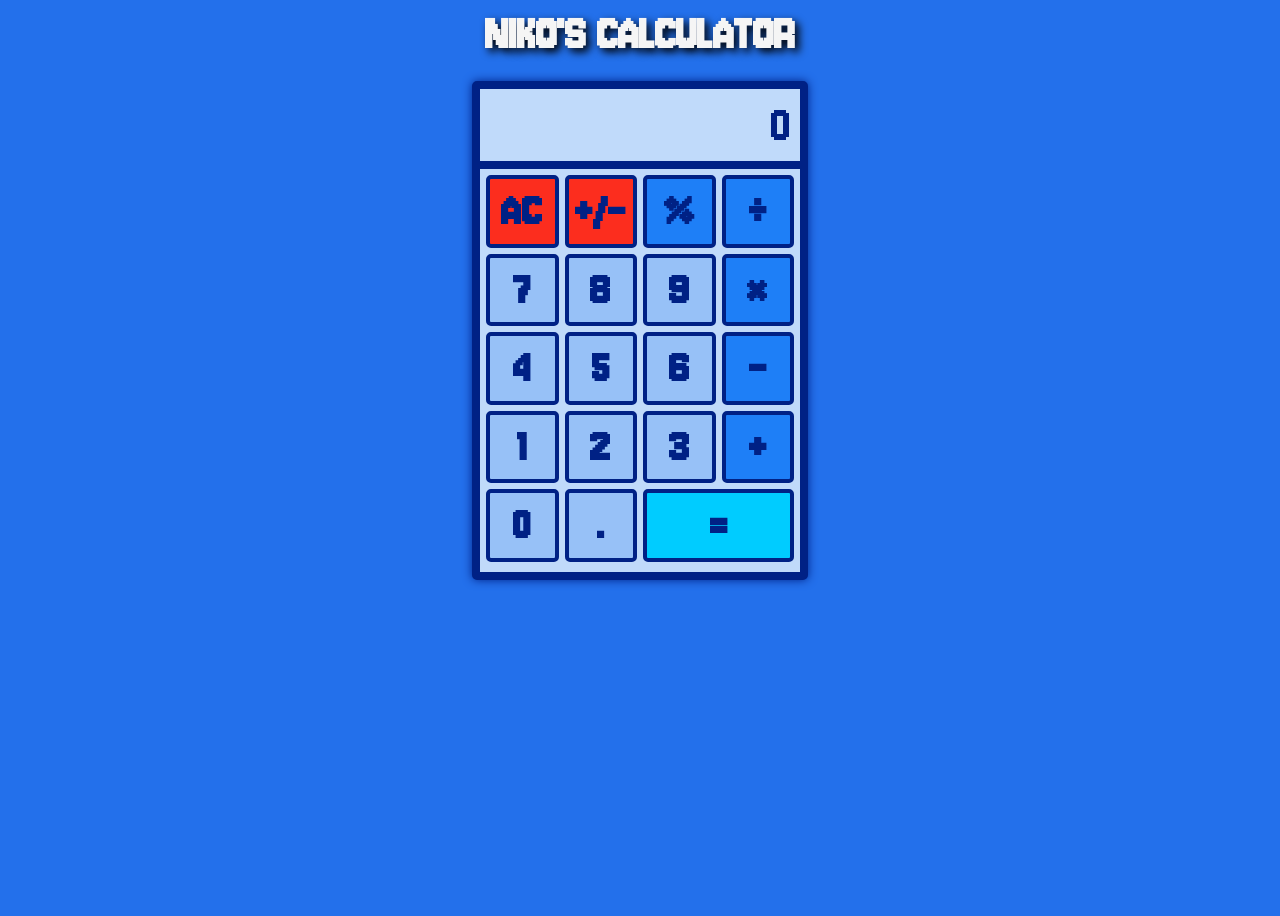
==== calculator/index.html @ 88367153 "add files" ====
<!DOCTYPE html>
<html lang="en">
<head>
    <link rel="stylesheet" href="styles.css">
    <meta name="viewport" content="width=device-width, initial-scale=1.0">
    <link rel="preconnect" href="https://fonts.googleapis.com">
    <link rel="preconnect" href="https://fonts.gstatic.com" crossorigin>
    <link href="https://fonts.googleapis.com/css2?family=Jersey+10&display=swap" rel="stylesheet">
    <meta charset="UTF-8">
    <title>Calculator</title>
</head>
<body>
<h1>NIKO'S CALCULATOR</h1>
<div class="calculator" id="calculator-el">
    <div class="display" id="display-el"></div>

    <div class="buttons">
        <button class="btn action" data-action="clear">AC</button>
        <button class="btn action" data-action="toggle-sign">+/-</button>
        <button class="btn operator" data-action="percent">%</button>
        <button class="btn operator" data-action="divide">÷</button>

        <button class="btn" data-number="7">7</button>
        <button class="btn" data-number="8">8</button>
        <button class="btn" data-number="9">9</button>
        <button class="btn operator" data-action="multiply">×</button>

        <button class="btn" data-number="4">4</button>
        <button class="btn" data-number="5">5</button>
        <button class="btn" data-number="6">6</button>
        <button class="btn operator" data-action="subtract">-</button>

        <button class="btn" data-number="1">1</button>
        <button class="btn" data-number="2">2</button>
        <button class="btn" data-number="3">3</button>
        <button class="btn operator" data-action="add">+</button>

        <button class="btn" data-number="0">0</button>
        <button class="btn" data-action="decimal">.</button>
        <button class="btn equals" data-action="equals">=</button>
    </div>
</div>

<script src="script.js"></script>
</body>
</html>
---- calculator/styles.css ----
:root {
    background: #2370eb;
    --size: 320px;
    --gap: 6px;
}

body {
    display: flex;
    justify-content: center;
    align-items: center;
    flex-direction: column;
    justify-content: flex-start;
    height: 100vh;
    background: #2370eb;
    font-family: Arial, sans-serif;
}
h1 {
    font-family: "Jersey 10", sans-serif;
    font-size: 50px;
    margin: 0px 0px 20px 0px;
    color: whitesmoke;
    text-shadow:4px 4px 8px black;
}

.calculator {
    width: var(--size);
    border: 8px solid #002185;
    border-radius: 5px;
    display: flex;
    flex-direction: column;
    background: #c0dafa;
    box-shadow: 0px 0px 10px #002185;
}

.display {
    display: flex;
    justify-content: flex-end;
    align-items: center;
    overflow: hidden;
    white-space: nowrap;

    font-family: "Jersey 10", sans-serif;
    color: #002185;
    height: 10%;
    min-height: 80px;
    border-bottom: 8px solid #002185;
    display: flex;
    padding: 0.5rem;
    font-size: 3.5rem;
    box-sizing: border-box;
}

.buttons {
    display: grid;
    grid-template-columns: repeat(4, 1fr);
    gap: var(--gap);
    padding: var(--gap);
}

.btn {
    font-family: "Jersey 10", sans-serif;
    color: #002185;
    font-weight: bold;
    aspect-ratio: 1 / 1;
    border: 4px solid #002185;
    background: #97c1f7;
    font-size: 3rem;
    cursor: pointer;
    border-radius: 5px;
}

.btn:active {
    background: #c9dcff;
}


.operator { background: #1e7ff7; }
.action { background: #fc2d1e; }
.equals { background: #00ccff; grid-column: span 2; aspect-ratio: auto;}
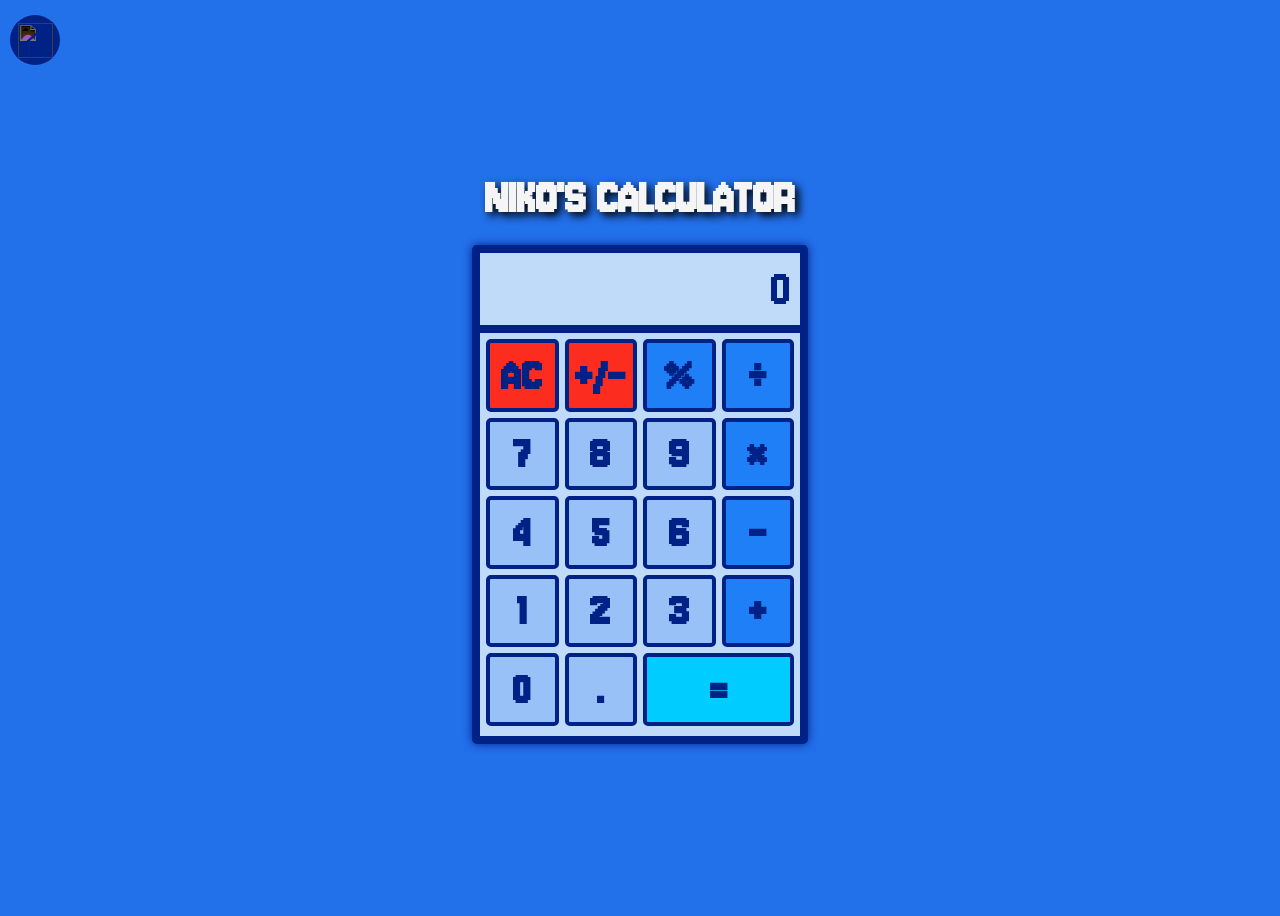
==== commit a2a2cfe4: "added theme-toggle, UI/UX improvements and keyword shortcuts" ====
--- a/calculator/index.html
+++ b/calculator/index.html
@@ -11,6 +11,7 @@
 </head>
 <body>
 <h1>NIKO'S CALCULATOR</h1>
+<button id="theme-btn"><img id="theme-imgs" src="assets/light-mode.png"></button>
 <div class="calculator" id="calculator-el">
     <div class="display" id="display-el"></div>
 
--- a/calculator/styles.css
+++ b/calculator/styles.css
@@ -1,18 +1,22 @@
 :root {
-    background: #2370eb;
-    --size: 320px;
-    --gap: 6px;
+  /* Define default (light) colors */
+  --bg-color: #2370eb;
+  --calculator-bg: #c0dafa;
+  --text-color: #002185;
+  --size: 320px;
+  --gap: 6px;
 }
-
+/*BODY AND CALCULATOR STYLE*/
 body {
-    display: flex;
-    justify-content: center;
-    align-items: center;
-    flex-direction: column;
-    justify-content: flex-start;
-    height: 100vh;
-    background: #2370eb;
-    font-family: Arial, sans-serif;
+  /* Use the variable */
+  background: var(--bg-color);
+  display: flex;
+  justify-content: center;
+  align-items: center;
+  flex-direction: column;
+  height: 100vh;
+  font-family: Arial, sans-serif;
+  transition: background 0.3s ease; /* Smooth transition */
 }
 h1 {
     font-family: "Jersey 10", sans-serif;
@@ -73,7 +77,76 @@
     background: #c9dcff;
 }
 
-
 .operator { background: #1e7ff7; }
 .action { background: #fc2d1e; }
-.equals { background: #00ccff; grid-column: span 2; aspect-ratio: auto;}+.equals { background: #00ccff; grid-column: span 2; aspect-ratio: auto;}
+
+
+/*THEME TOGGLE STYLE*/
+#theme-btn {
+    position: absolute;
+    top: 15px;
+    left: 10px;
+    z-index: 999;
+    cursor: pointer;
+    background: #002185;
+    border: none;
+
+    width: 50px;
+    height: 50px;
+    padding: 0;
+    border-radius: 50%;
+    display: flex;
+    align-items: center;
+    justify-content: center;
+}
+
+
+#theme-imgs {
+    width: 35px;
+    height: 35px;
+    filter: invert(100%);
+}
+
+#theme-btn:active {transform: translateY(2px);}
+
+/*DARK MODE THEME*/
+body.dark-theme {
+  --bg-color: #011701;
+}
+.calculator {
+  background: var(--calculator-bg);
+}
+body.dark-theme .calculator {
+  --calculator-bg: #0f752f;
+  border: 8px solid #00ff50;
+  box-shadow: 0px 0px 10px #00ff50;
+}
+body.dark-theme h1{
+    color: #2eff51;
+    text-shadow:
+        0 0 5px #2eff51,
+        0 0 15px #2eff51,
+        0 0 20px rgba(0, 255, 81, 0.5);
+}
+
+body.dark-theme .display{
+    color: #00ff50;
+    border-bottom: 8px solid #00ff50;
+}
+
+body.dark-theme .btn {
+    color:#2eff51;
+    border: 4px solid #00ff50;
+    background: #025e02;
+}
+body.dark-theme .btn:active {
+    background: #269126;
+}
+
+body.dark-theme #theme-btn {
+    background: #17ad46;
+}
+body.dark-theme #theme-imgs {
+    filter: invert(0%);
+}
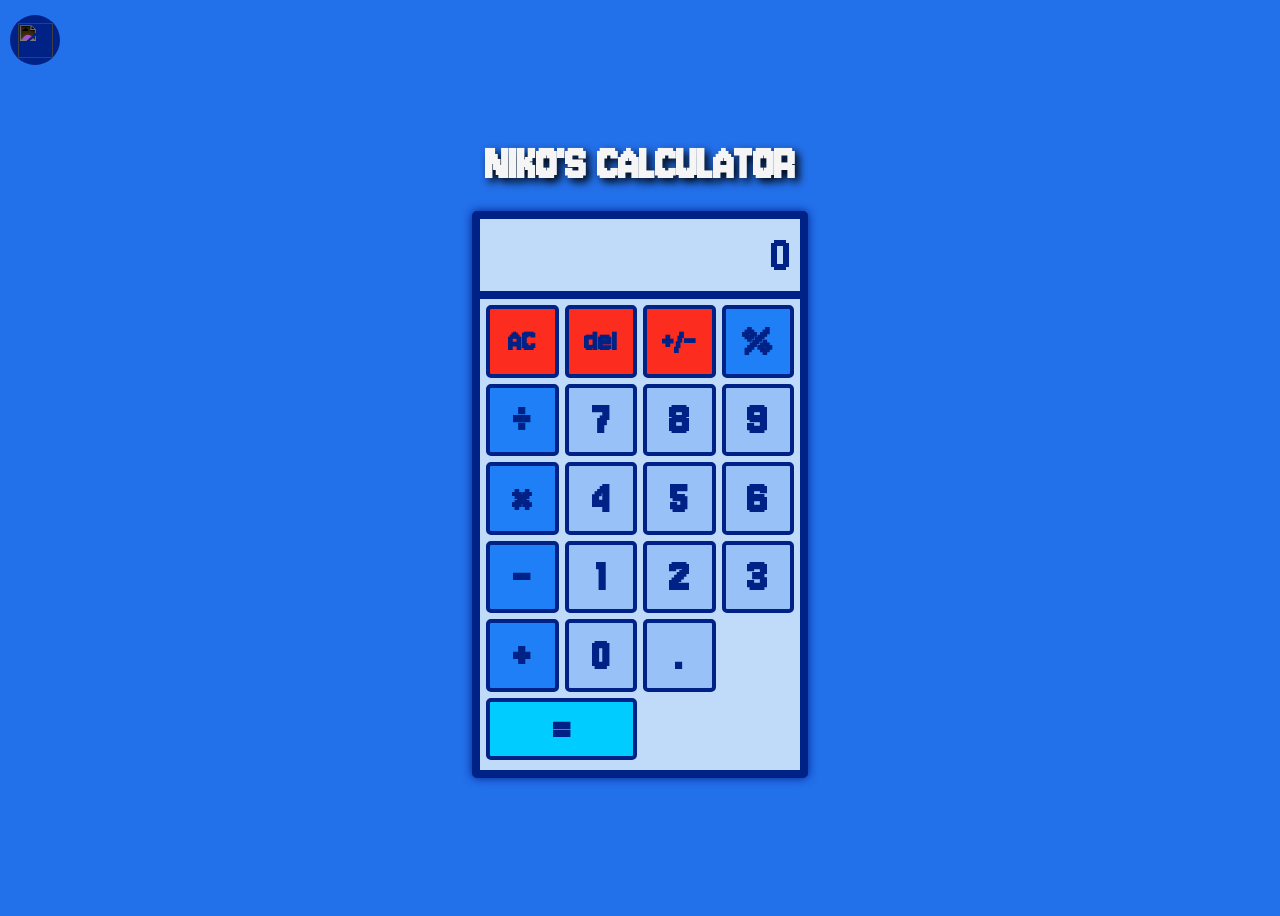
==== commit fa2ba26e: "added Delete button and keyboard input support" ====
--- a/calculator/index.html
+++ b/calculator/index.html
@@ -17,6 +17,7 @@
 
     <div class="buttons">
         <button class="btn action" data-action="clear">AC</button>
+        <button class="btn action" data-action="backspace">del</button>
         <button class="btn action" data-action="toggle-sign">+/-</button>
         <button class="btn operator" data-action="percent">%</button>
         <button class="btn operator" data-action="divide">÷</button>
--- a/calculator/styles.css
+++ b/calculator/styles.css
@@ -78,9 +78,11 @@
 }
 
 .operator { background: #1e7ff7; }
-.action { background: #fc2d1e; }
+.action { background: #fc2d1e; font-weight:}
 .equals { background: #00ccff; grid-column: span 2; aspect-ratio: auto;}
-
+.btn.action {
+    font-size: 2rem;
+}
 
 /*THEME TOGGLE STYLE*/
 #theme-btn {
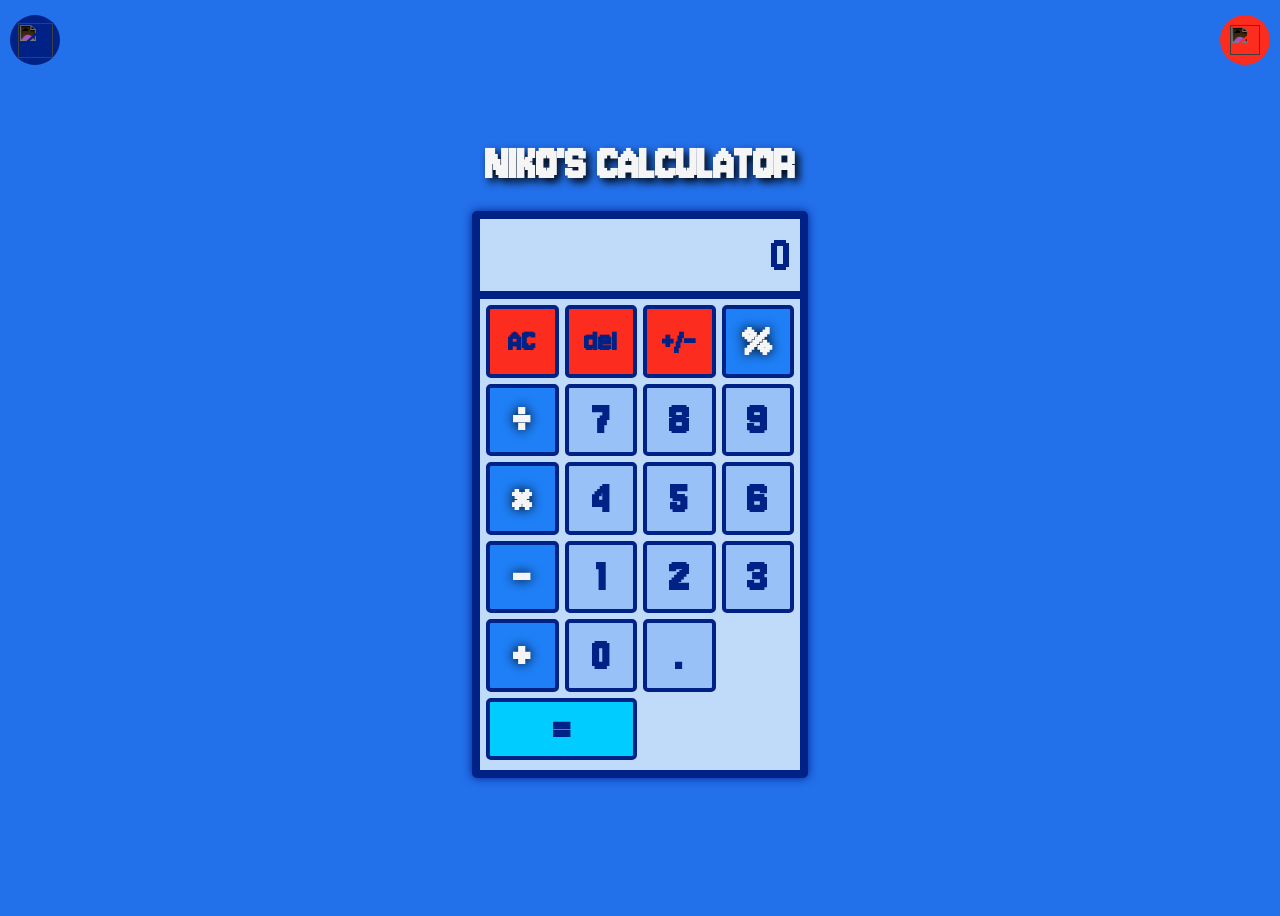
==== commit 7ecb5754: "added History System and organized the code" ====
--- a/calculator/index.html
+++ b/calculator/index.html
@@ -42,7 +42,15 @@
         <button class="btn equals" data-action="equals">=</button>
     </div>
 </div>
+<button id="history-toggle"><img id="history-img" src="assets/history-panel.png"></button>
 
+<div class="history-panel" id="history-panel">
+    <div class="history-header">
+        <h3>History</h3>
+        <button id="clear-history"><img id="delete-history" src="assets/delete.png"></button>
+    </div>
+    <ul id="history-list"></ul>
+</div>
 <script src="script.js"></script>
 </body>
 </html>
--- a/calculator/styles.css
+++ b/calculator/styles.css
@@ -1,5 +1,4 @@
 :root {
-  /* Define default (light) colors */
   --bg-color: #2370eb;
   --calculator-bg: #c0dafa;
   --text-color: #002185;
@@ -8,7 +7,6 @@
 }
 /*BODY AND CALCULATOR STYLE*/
 body {
-  /* Use the variable */
   background: var(--bg-color);
   display: flex;
   justify-content: center;
@@ -16,8 +14,11 @@
   flex-direction: column;
   height: 100vh;
   font-family: Arial, sans-serif;
-  transition: background 0.3s ease; /* Smooth transition */
-}
+  transition: background 0.3s ease;
+
+  overflow-x: hidden;
+}
+/*HEADINGS*/
 h1 {
     font-family: "Jersey 10", sans-serif;
     font-size: 50px;
@@ -25,6 +26,12 @@
     color: whitesmoke;
     text-shadow:4px 4px 8px black;
 }
+h3 {
+   font-family: "Jersey 10", sans-serif;
+   font-size: 50px;
+   color: #002185;
+   text-shadow: 0px 0px 8px #808080;
+}
 
 .calculator {
     width: var(--size);
@@ -35,7 +42,6 @@
     background: #c0dafa;
     box-shadow: 0px 0px 10px #002185;
 }
-
 .display {
     display: flex;
     justify-content: flex-end;
@@ -53,14 +59,12 @@
     font-size: 3.5rem;
     box-sizing: border-box;
 }
-
 .buttons {
     display: grid;
     grid-template-columns: repeat(4, 1fr);
     gap: var(--gap);
     padding: var(--gap);
 }
-
 .btn {
     font-family: "Jersey 10", sans-serif;
     color: #002185;
@@ -71,19 +75,18 @@
     font-size: 3rem;
     cursor: pointer;
     border-radius: 5px;
-}
-
+
+    transition: all 0.4s cubic-bezier(0.4, 0, 0.2, 1);
+}
 .btn:active {
     background: #c9dcff;
 }
-
-.operator { background: #1e7ff7; }
-.action { background: #fc2d1e; font-weight:}
+.operator { background: #1e7ff7; color: whitesmoke; text-shadow: 0px 0px 12px black}
+.action { background: #fc2d1e;}
 .equals { background: #00ccff; grid-column: span 2; aspect-ratio: auto;}
 .btn.action {
     font-size: 2rem;
 }
-
 /*THEME TOGGLE STYLE*/
 #theme-btn {
     position: absolute;
@@ -102,23 +105,15 @@
     align-items: center;
     justify-content: center;
 }
-
-
 #theme-imgs {
     width: 35px;
     height: 35px;
     filter: invert(100%);
 }
-
 #theme-btn:active {transform: translateY(2px);}
-
 /*DARK MODE THEME*/
-body.dark-theme {
-  --bg-color: #011701;
-}
-.calculator {
-  background: var(--calculator-bg);
-}
+body.dark-theme {--bg-color: #011701;}
+.calculator {background: var(--calculator-bg);}
 body.dark-theme .calculator {
   --calculator-bg: #0f752f;
   border: 8px solid #00ff50;
@@ -131,24 +126,121 @@
         0 0 15px #2eff51,
         0 0 20px rgba(0, 255, 81, 0.5);
 }
-
-body.dark-theme .display{
-    color: #00ff50;
-    border-bottom: 8px solid #00ff50;
-}
-
-body.dark-theme .btn {
-    color:#2eff51;
-    border: 4px solid #00ff50;
-    background: #025e02;
-}
-body.dark-theme .btn:active {
-    background: #269126;
-}
-
-body.dark-theme #theme-btn {
-    background: #17ad46;
-}
-body.dark-theme #theme-imgs {
-    filter: invert(0%);
+body.dark-theme .display{color: #00ff50; border-bottom: 8px solid #00ff50;}
+body.dark-theme .btn {color:#2eff51; border: 4px solid #00ff50; background: #025e02;}
+body.dark-theme .btn:active {background: #269126;}
+body.dark-theme #theme-btn {background: #2eff51; box-shadow: 0px 0px 10px #00ff50;}
+body.dark-theme #theme-imgs {filter: invert(0%);}
+body.dark-theme .history-panel {background: #0f752f; border-left: 8px solid #00ff50; box-shadow: 0px 0px 10px #00ff50;}
+body.dark-theme .history-item {border: 3px solid #00ff50; color: #00ff50; box-shadow: 0px 0px 7px #00ff50;}
+body.dark-theme .history-item:hover {background: #269126;}
+body.dark-theme #history-toggle {background: #011701; border: 4px solid #00ff50; box-shadow: 0px 0px 7px #00ff50;}
+body.dark-theme #delete-history {filter: invert(0%);}
+body.dark-theme #clear-history {background: #00ff50; box-shadow: 0px 0px 7px #00ff50;}
+body.dark-theme h3 {color: #00ff50; text-shadow: 0px 0px 7px #00ff50;}
+/* DISABLED STATE ERROR STATE*/
+.btn-disabled {
+    opacity: 0.25;
+    cursor: not-allowed !important;
+    pointer-events: none;
+    filter: grayscale(100%) blur(0.5px);
+    transform: scale(0.95)
+}
+.btn.error-pulse {
+    animation: pulse 2s infinite;
+    box-shadow: 0 0 15px rgba(252, 45, 30, 0.5);
+    z-index: 10;
+}
+@keyframes pulse {
+    0% { transform: scale(1); }
+    50% { transform: scale(1.05); }
+    100% { transform: scale(1); }
+}
+/* HISTORY PANELS*/
+.history-panel {
+    position: fixed;
+    top: 0;
+    right: 0;
+    height: 100%;
+    width: 280px;
+    background: #97c1f7;
+    border-left: 8px solid #002185;
+    padding: 10px;
+
+    transform: translateX(100%);
+    opacity: 1;
+    pointer-events: none;
+
+    transition: transform 0.2s ease;
+    z-index: 1000;
+}
+
+.history-panel.show {
+    transform: translateX(0);
+    pointer-events: auto;
+}
+.history-header {
+    display: flex;
+    justify-content: space-between;
+    align-items: center;
+}
+#history-list {
+    list-style: none;
+    padding: 0;
+    margin-top: 10px;
+}
+.history-item {
+    margin-bottom: 2px;
+    border-radius: 20px;
+    font-family: "Jersey 10", sans-serif;
+    padding: 6px;
+    cursor: pointer;
+    border: 2px solid #002185;
+    transition: transform 0.2s ease;
+}
+.history-item:hover {
+    background: #1e7ff7;
+    transform: scale(1.04);
+}
+#history-toggle {
+    position: absolute;
+    top: 15px;
+    right: 10px;
+    z-index: 999;
+    width: 50px;
+    height: 50px;
+    border-radius: 50%;
+    border: none;
+    background: #fc2d1e;
+    cursor: pointer;
+    display: flex;
+    justify-content: center;
+    align-items: center;
+}
+#history-img {
+    width: 30px;
+    height: 30px;
+    filter: invert(100%);
+}
+#clear-history {
+    z-index: 999;
+    width: 30px;
+    height: 30px;
+    border-radius: 50%;
+    border: none;
+    background: #002185;
+    cursor: pointer;
+    display: flex;
+    justify-content: center;
+    align-items: center;
+}
+#delete-history {
+    width: 20px;
+    height: 20px;
+    filter: invert(100%);
+}
+
+#clear-history:active {
+    background: #c9dcff;
+    transform: translateY(2px);
 }
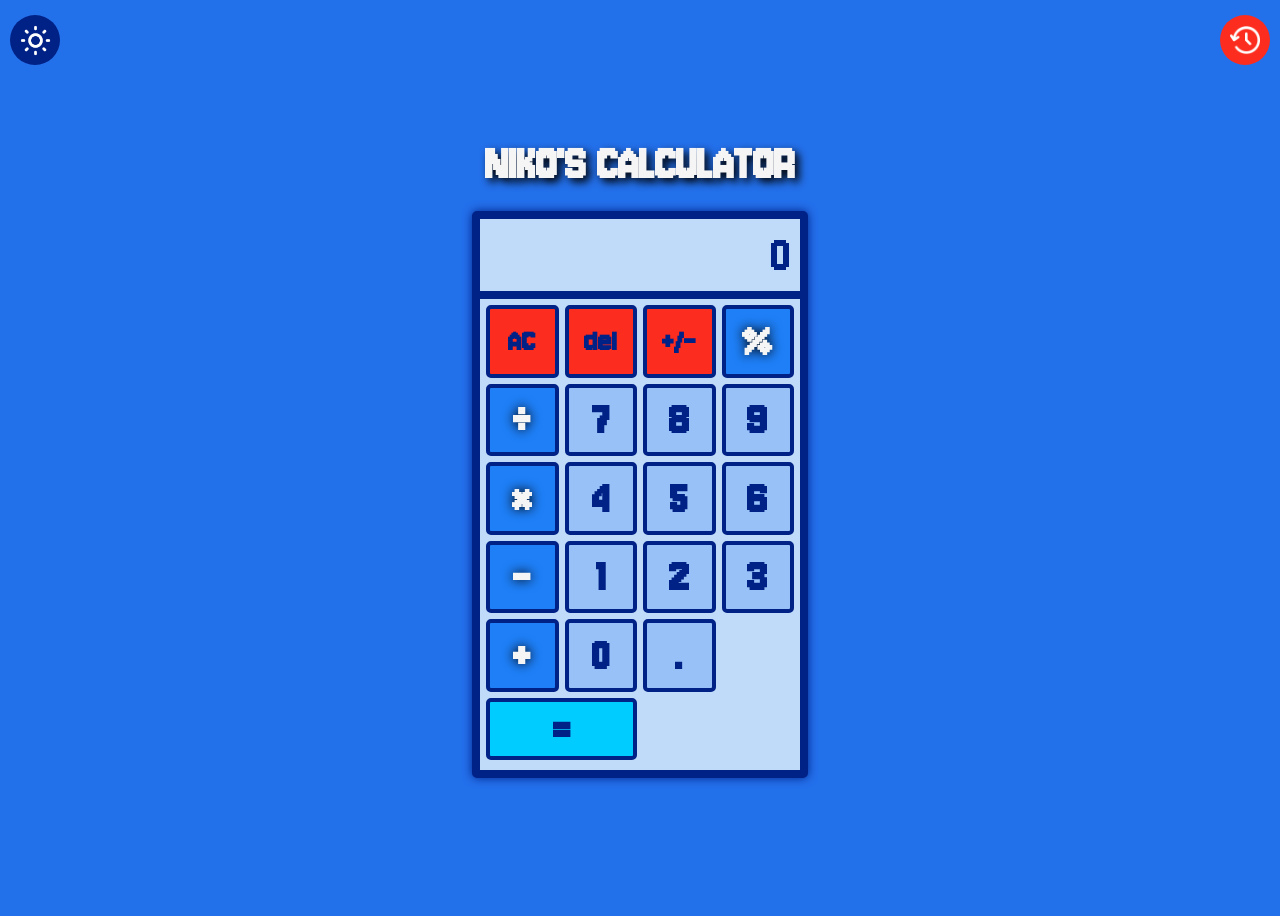
==== commit ecb618e0: "fixed parallel folder problem" ====
--- a/calculator/index.html
+++ b/calculator/index.html
@@ -11,7 +11,7 @@
 </head>
 <body>
 <h1>NIKO'S CALCULATOR</h1>
-<button id="theme-btn"><img id="theme-imgs" src="assets/light-mode.png"></button>
+<button id="theme-btn"><img id="theme-imgs" src="../assets/light-mode.png"></button>
 <div class="calculator" id="calculator-el">
     <div class="display" id="display-el"></div>
 
@@ -42,12 +42,12 @@
         <button class="btn equals" data-action="equals">=</button>
     </div>
 </div>
-<button id="history-toggle"><img id="history-img" src="assets/history-panel.png"></button>
+<button id="history-toggle"><img id="history-img" src="../assets/history-panel.png"></button>
 
 <div class="history-panel" id="history-panel">
     <div class="history-header">
         <h3>History</h3>
-        <button id="clear-history"><img id="delete-history" src="assets/delete.png"></button>
+        <button id="clear-history"><img id="delete-history" src="../assets/delete.png"></button>
     </div>
     <ul id="history-list"></ul>
 </div>
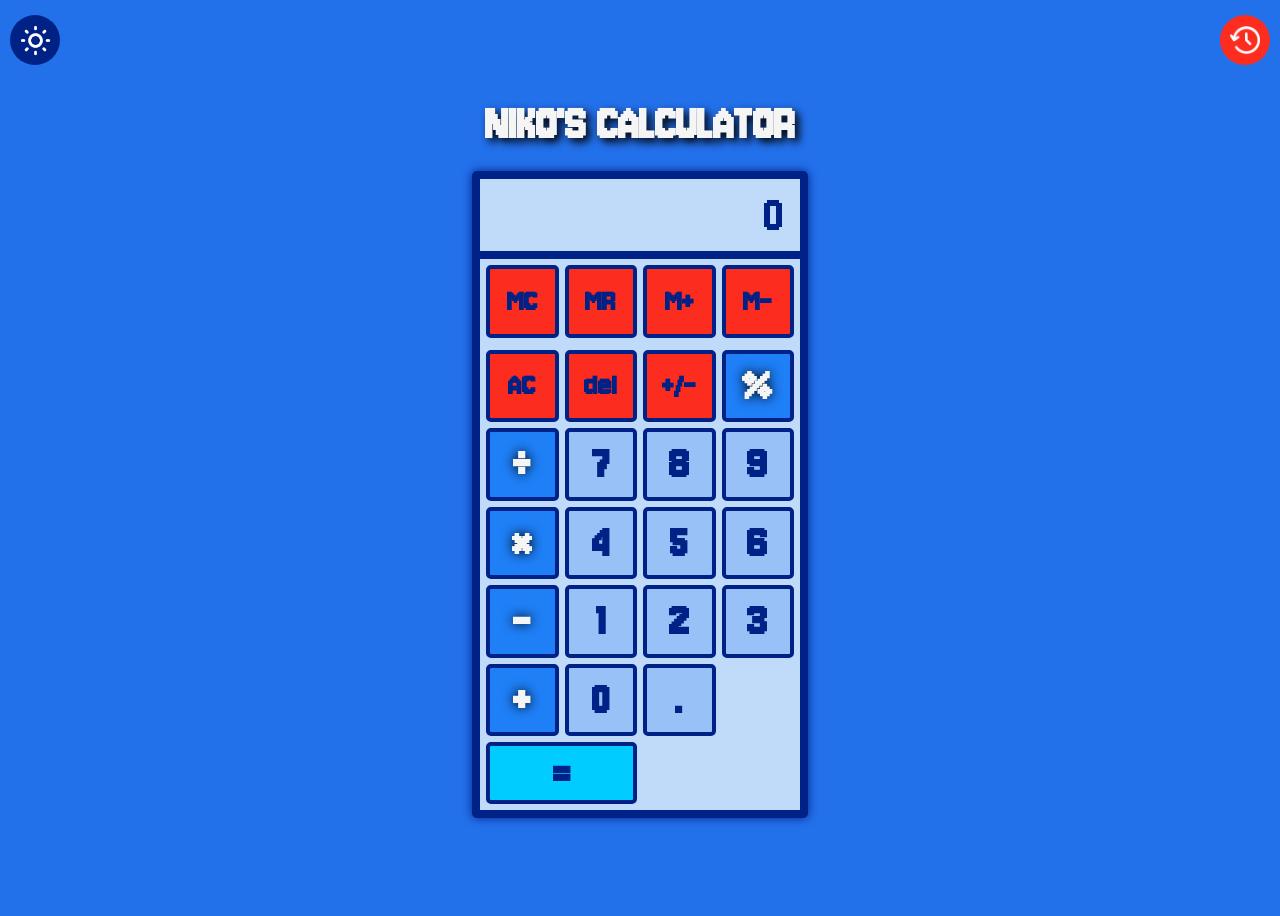
==== commit 5516a0db: "added Memory System, UI/UX upgrades and scrollable history panel" ====
--- a/calculator/index.html
+++ b/calculator/index.html
@@ -11,10 +11,15 @@
 </head>
 <body>
 <h1>NIKO'S CALCULATOR</h1>
-<button id="theme-btn"><img id="theme-imgs" src="../assets/light-mode.png"></button>
+<button id="theme-btn"><img id="theme-imgs" src="assets/light-mode.png" alt="Theme Toggle button"></button>
 <div class="calculator" id="calculator-el">
     <div class="display" id="display-el"></div>
-
+    <div class="memory-buttons">
+        <button class="btn action" data-action="mc">MC</button>
+        <button class="btn action" data-action="mr">MR</button>
+        <button class="btn action" data-action="mplus">M+</button>
+        <button class="btn action" data-action="mminus">M-</button>
+    </div>
     <div class="buttons">
         <button class="btn action" data-action="clear">AC</button>
         <button class="btn action" data-action="backspace">del</button>
@@ -42,12 +47,13 @@
         <button class="btn equals" data-action="equals">=</button>
     </div>
 </div>
-<button id="history-toggle"><img id="history-img" src="../assets/history-panel.png"></button>
+<button id="history-toggle"><img id="history-img" src="assets/history-panel.png" alt="history toggle button"></button>
 
 <div class="history-panel" id="history-panel">
     <div class="history-header">
         <h3>History</h3>
-        <button id="clear-history"><img id="delete-history" src="../assets/delete.png"></button>
+        <button id="clear-history"><img id="delete-history" src="assets/delete.png" alt="Delete history button">
+        </button>
     </div>
     <ul id="history-list"></ul>
 </div>
--- a/calculator/styles.css
+++ b/calculator/styles.css
@@ -32,7 +32,6 @@
    color: #002185;
    text-shadow: 0px 0px 8px #808080;
 }
-
 .calculator {
     width: var(--size);
     border: 8px solid #002185;
@@ -54,10 +53,15 @@
     height: 10%;
     min-height: 80px;
     border-bottom: 8px solid #002185;
-    display: flex;
     padding: 0.5rem;
     font-size: 3.5rem;
     box-sizing: border-box;
+
+    padding: 0 15px;
+    word-break: break-all;
+    overflow-x: hidden;
+    text-align: right;
+    transition: font-size 0.2s ease;
 }
 .buttons {
     display: grid;
@@ -80,6 +84,10 @@
 }
 .btn:active {
     background: #c9dcff;
+}
+.btn:hover {
+    filter: brightness(1.1);
+    transform: translateY(-2px);
 }
 .operator { background: #1e7ff7; color: whitesmoke; text-shadow: 0px 0px 12px black}
 .action { background: #fc2d1e;}
@@ -151,13 +159,24 @@
     box-shadow: 0 0 15px rgba(252, 45, 30, 0.5);
     z-index: 10;
 }
+/* KEYFRAMES */
 @keyframes pulse {
     0% { transform: scale(1); }
     50% { transform: scale(1.05); }
     100% { transform: scale(1); }
 }
+@keyframes number-pop {
+    0% { transform: translateY(2px); opacity: 0.5; }
+    100% { transform: translateY(0); opacity: 1; }
+}
+
+.animate-number {
+    animation: number-pop 0.15s ease-out;
+}
 /* HISTORY PANELS*/
 .history-panel {
+    display: flex;
+    flex-direction: column;
     position: fixed;
     top: 0;
     right: 0;
@@ -188,9 +207,30 @@
     list-style: none;
     padding: 0;
     margin-top: 10px;
-}
+    list-style: none;
+    padding: 0;
+    margin-top: 10px;
+
+    overflow-y: auto;
+    flex-grow: 1;
+    padding-right: 5px;
+
+    scrollbar-width: thin;
+    scrollbar-color: #002185 transparent
+}
+
+#history-list::-webkit-scrollbar {width: 6px;}
+#history-list::-webkit-scrollbar-track {background: transparent;}
+#history-list::-webkit-scrollbar-thumb {background-color: #002185; border-radius: 10px;}
+/* DARK MODE SCROLLBAR */
+body.dark-theme #history-list {scrollbar-color: #00ff50 transparent;}
+body.dark-theme #history-list::-webkit-scrollbar-thumb {background-color: #00ff50;}
 .history-item {
-    margin-bottom: 2px;
+    width: 230px;
+    background: rgba(255, 255, 255, 0.3);
+    color: #002185;
+    margin-bottom: 4px;
+    margin-left: 6px;
     border-radius: 20px;
     font-family: "Jersey 10", sans-serif;
     padding: 6px;
@@ -243,4 +283,12 @@
 #clear-history:active {
     background: #c9dcff;
     transform: translateY(2px);
+}
+
+/*MEMORY BUTTONS*/
+.memory-buttons {
+    display: grid;
+    grid-template-columns: repeat(4, 1fr);
+    gap: var(--gap);
+    padding: var(--gap);
 }
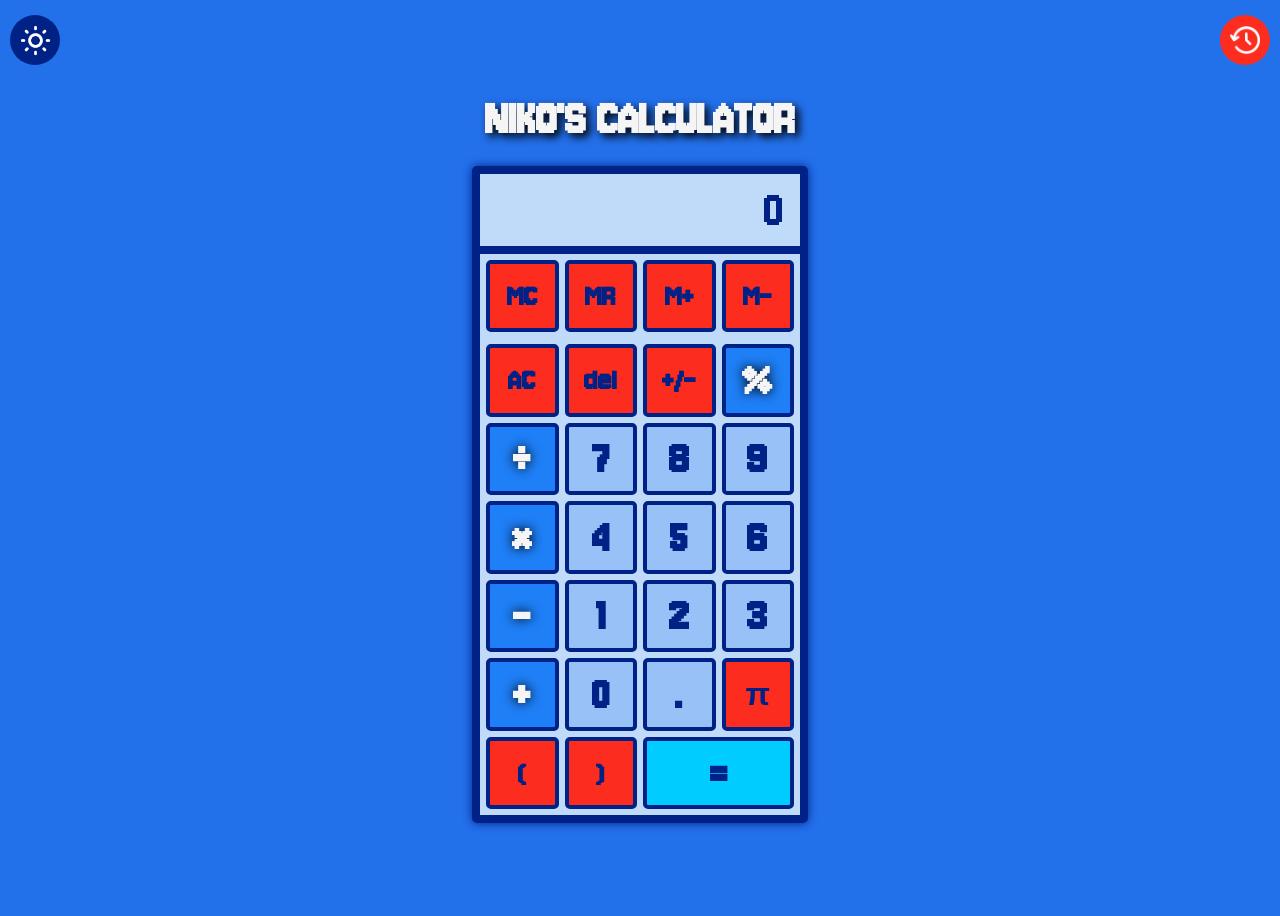
==== commit 18035e54: "added expression handling(BODMAS, parenthesis support and showing full expression), Smart Input adde" ====
--- a/calculator/index.html
+++ b/calculator/index.html
@@ -7,19 +7,23 @@
     <link rel="preconnect" href="https://fonts.gstatic.com" crossorigin>
     <link href="https://fonts.googleapis.com/css2?family=Jersey+10&display=swap" rel="stylesheet">
     <meta charset="UTF-8">
-    <title>Calculator</title>
+    <title>Niko's Calculator</title>
 </head>
 <body>
 <h1>NIKO'S CALCULATOR</h1>
+
 <button id="theme-btn"><img id="theme-imgs" src="assets/light-mode.png" alt="Theme Toggle button"></button>
+
 <div class="calculator" id="calculator-el">
     <div class="display" id="display-el"></div>
+
     <div class="memory-buttons">
         <button class="btn action" data-action="mc">MC</button>
         <button class="btn action" data-action="mr">MR</button>
         <button class="btn action" data-action="mplus">M+</button>
         <button class="btn action" data-action="mminus">M-</button>
     </div>
+
     <div class="buttons">
         <button class="btn action" data-action="clear">AC</button>
         <button class="btn action" data-action="backspace">del</button>
@@ -44,9 +48,13 @@
 
         <button class="btn" data-number="0">0</button>
         <button class="btn" data-action="decimal">.</button>
+        <button class="btn action" data-action="pi">π</button>
+        <button class="btn action" data-action="open-paren">(</button>
+        <button class="btn action" data-action="close-paren">)</button>
         <button class="btn equals" data-action="equals">=</button>
     </div>
 </div>
+
 <button id="history-toggle"><img id="history-img" src="assets/history-panel.png" alt="history toggle button"></button>
 
 <div class="history-panel" id="history-panel">
@@ -57,6 +65,7 @@
     </div>
     <ul id="history-list"></ul>
 </div>
+
 <script src="script.js"></script>
 </body>
 </html>
--- a/calculator/styles.css
+++ b/calculator/styles.css
@@ -82,19 +82,12 @@
 
     transition: all 0.4s cubic-bezier(0.4, 0, 0.2, 1);
 }
-.btn:active {
-    background: #c9dcff;
-}
-.btn:hover {
-    filter: brightness(1.1);
-    transform: translateY(-2px);
-}
+.btn:active {background: #c9dcff;}
+.btn:hover {filter: brightness(1.1); transform: translateY(-2px);}
 .operator { background: #1e7ff7; color: whitesmoke; text-shadow: 0px 0px 12px black}
 .action { background: #fc2d1e;}
 .equals { background: #00ccff; grid-column: span 2; aspect-ratio: auto;}
-.btn.action {
-    font-size: 2rem;
-}
+.btn.action {font-size: 2rem;}
 /*THEME TOGGLE STYLE*/
 #theme-btn {
     position: absolute;
@@ -104,7 +97,6 @@
     cursor: pointer;
     background: #002185;
     border: none;
-
     width: 50px;
     height: 50px;
     padding: 0;
@@ -113,11 +105,7 @@
     align-items: center;
     justify-content: center;
 }
-#theme-imgs {
-    width: 35px;
-    height: 35px;
-    filter: invert(100%);
-}
+#theme-imgs {width: 35px; height: 35px; filter: invert(100%);}
 #theme-btn:active {transform: translateY(2px);}
 /*DARK MODE THEME*/
 body.dark-theme {--bg-color: #011701;}
@@ -137,6 +125,9 @@
 body.dark-theme .display{color: #00ff50; border-bottom: 8px solid #00ff50;}
 body.dark-theme .btn {color:#2eff51; border: 4px solid #00ff50; background: #025e02;}
 body.dark-theme .btn:active {background: #269126;}
+body.dark-theme .operator {background: #023d02;}
+body.dark-theme .action {background: #048004;}
+body.dark-theme .equals {background: #20ba20}
 body.dark-theme #theme-btn {background: #2eff51; box-shadow: 0px 0px 10px #00ff50;}
 body.dark-theme #theme-imgs {filter: invert(0%);}
 body.dark-theme .history-panel {background: #0f752f; border-left: 8px solid #00ff50; box-shadow: 0px 0px 10px #00ff50;}
@@ -147,18 +138,8 @@
 body.dark-theme #clear-history {background: #00ff50; box-shadow: 0px 0px 7px #00ff50;}
 body.dark-theme h3 {color: #00ff50; text-shadow: 0px 0px 7px #00ff50;}
 /* DISABLED STATE ERROR STATE*/
-.btn-disabled {
-    opacity: 0.25;
-    cursor: not-allowed !important;
-    pointer-events: none;
-    filter: grayscale(100%) blur(0.5px);
-    transform: scale(0.95)
-}
-.btn.error-pulse {
-    animation: pulse 2s infinite;
-    box-shadow: 0 0 15px rgba(252, 45, 30, 0.5);
-    z-index: 10;
-}
+.btn-disabled {opacity: 0.25; cursor: not-allowed !important; pointer-events: none; filter: grayscale(100%) blur(0.5px); transform: scale(0.95)}
+.btn.error-pulse {animation: pulse 2s infinite; box-shadow: 0 0 15px rgba(252, 45, 30, 0.5); z-index: 10;}
 /* KEYFRAMES */
 @keyframes pulse {
     0% { transform: scale(1); }
@@ -169,10 +150,7 @@
     0% { transform: translateY(2px); opacity: 0.5; }
     100% { transform: translateY(0); opacity: 1; }
 }
-
-.animate-number {
-    animation: number-pop 0.15s ease-out;
-}
+.animate-number {animation: number-pop 0.15s ease-out;}
 /* HISTORY PANELS*/
 .history-panel {
     display: flex;
@@ -194,15 +172,8 @@
     z-index: 1000;
 }
 
-.history-panel.show {
-    transform: translateX(0);
-    pointer-events: auto;
-}
-.history-header {
-    display: flex;
-    justify-content: space-between;
-    align-items: center;
-}
+.history-panel.show {transform: translateX(0); pointer-events: auto;}
+.history-header {display: flex; justify-content: space-between; align-items: center;}
 #history-list {
     list-style: none;
     padding: 0;
@@ -210,11 +181,9 @@
     list-style: none;
     padding: 0;
     margin-top: 10px;
-
     overflow-y: auto;
     flex-grow: 1;
     padding-right: 5px;
-
     scrollbar-width: thin;
     scrollbar-color: #002185 transparent
 }
@@ -226,7 +195,7 @@
 body.dark-theme #history-list {scrollbar-color: #00ff50 transparent;}
 body.dark-theme #history-list::-webkit-scrollbar-thumb {background-color: #00ff50;}
 .history-item {
-    width: 230px;
+    width: 250px;
     background: rgba(255, 255, 255, 0.3);
     color: #002185;
     margin-bottom: 4px;
@@ -238,10 +207,7 @@
     border: 2px solid #002185;
     transition: transform 0.2s ease;
 }
-.history-item:hover {
-    background: #1e7ff7;
-    transform: scale(1.04);
-}
+.history-item:hover {background: #1e7ff7; transform: scale(1.04);}
 #history-toggle {
     position: absolute;
     top: 15px;
@@ -257,11 +223,7 @@
     justify-content: center;
     align-items: center;
 }
-#history-img {
-    width: 30px;
-    height: 30px;
-    filter: invert(100%);
-}
+#history-img {width: 30px; height: 30px; filter: invert(100%);}
 #clear-history {
     z-index: 999;
     width: 30px;
@@ -274,21 +236,90 @@
     justify-content: center;
     align-items: center;
 }
-#delete-history {
-    width: 20px;
-    height: 20px;
-    filter: invert(100%);
-}
-
-#clear-history:active {
-    background: #c9dcff;
-    transform: translateY(2px);
-}
-
+#delete-history {width: 20px; height: 20px; filter: invert(100%);}
+#clear-history:active {background: #c9dcff; transform: translateY(2px);}
 /*MEMORY BUTTONS*/
 .memory-buttons {
     display: grid;
     grid-template-columns: repeat(4, 1fr);
     gap: var(--gap);
     padding: var(--gap);
+}
+/* MAX CHAOS GLITCH MODE */
+body.glitch-mode {background: #000 !important; filter: saturate(200%) contrast(150%); overflow: hidden;}
+/* Add a scanline overlay */
+body.glitch-mode::before {
+    content: " ";
+    display: block;
+    position: fixed;
+    top: 0; left: 0; bottom: 0; right: 0;
+    background: linear-gradient(rgba(18, 16, 16, 0) 50%, rgba(0, 0, 0, 0.25) 50%),
+                linear-gradient(90deg, rgba(255, 0, 0, 0.06), rgba(0, 255, 0, 0.02), rgba(0, 0, 255, 0.06));
+    z-index: 9999;
+    background-size: 100% 4px, 3px 100%;
+    pointer-events: none;
+    animation: scanline-flicker 0.05s infinite;
+}
+/* Violent Jitter for Display and Header */
+body.glitch-mode .display,
+body.glitch-mode h1 {
+    text-shadow:
+        3px 0 #ff00c1,
+        -3px 0 #00fff9,
+        0 2px #ff0000;
+    animation: glitch-vibrate 0.1s infinite alternate-reverse;
+}
+/* Button Madness: Random Scale, Rotation, and Colors */
+body.glitch-mode .btn {position: relative; animation: btn-chaos 0.2s infinite;}
+
+body.glitch-mode .btn:nth-child(odd) {animation-delay: 0.05s; filter: hue-rotate(90deg);}
+
+body.glitch-mode .btn:nth-child(3n) {animation-direction: reverse; filter: invert(100%);}
+@keyframes glitch-vibrate {
+    0% { transform: translate(0); clip-path: inset(10% 0 30% 0); }
+    20% { transform: translate(-5px, 2px); clip-path: inset(40% 0 10% 0); }
+    40% { transform: translate(5px, -2px); }
+    60% { transform: translate(-2px, 5px); clip-path: inset(20% 0 50% 0); }
+    80% { transform: translate(2px, -5px); }
+    100% { transform: translate(0); }
+}
+
+@keyframes btn-chaos {
+    0% { transform: translate(0) rotate(0deg) scale(1); }
+    25% { transform: translate(2px, -2px) rotate(1deg) scale(1.05); }
+    50% { transform: translate(-2px, 2px) rotate(-1deg) scale(0.95); }
+    75% { transform: translate(1px, 1px) rotate(0.5deg); }
+    100% { transform: translate(0); }
+}
+
+@keyframes scanline-flicker {
+    0% { opacity: 0.3; }
+    50% { opacity: 0.5; }
+    100% { opacity: 0.3; }
+}
+body.glitch-mode .calculator {animation: screen-tear 1.5s infinite;}
+
+@keyframes screen-tear {
+    0%, 90%, 100% { transform: skew(0deg); }
+    92% { transform: skew(10deg); filter: invert(100%); }
+    94% { transform: skew(-15deg); }
+    96% { transform: skew(5deg); }
+}
+/* RAGE MODE */
+body.rage-mode {background: #4a0000 !important; transition: background 0.1s ease;}
+body.rage-mode .calculator { border-color: #ff0000 !important; box-shadow: 0 0 30px #ff0000; animation: rage-shake 0.1s infinite;}
+body.rage-mode .display {color: #ff0000 !important; border-bottom-color: #ff0000 !important; background: #1a0000;}
+body.rage-mode .btn {background: #660000 !important; color: #ff0000 !important; border-color: #ff0000 !important;}
+@keyframes rage-shake {
+    0% { transform: translate(1px, 1px) rotate(0deg); }
+    10% { transform: translate(-1px, -2px) rotate(-1deg); }
+    20% { transform: translate(-3px, 0px) rotate(1deg); }
+    30% { transform: translate(3px, 2px) rotate(0deg); }
+    40% { transform: translate(1px, -1px) rotate(1deg); }
+    50% { transform: translate(-1px, 2px) rotate(-1deg); }
+    60% { transform: translate(-3px, 1px) rotate(0deg); }
+    70% { transform: translate(3px, 1px) rotate(-1deg); }
+    80% { transform: translate(-1px, -1px) rotate(1deg); }
+    90% { transform: translate(1px, 2px) rotate(0deg); }
+    100% { transform: translate(1px, -2px) rotate(-1deg); }
 }
